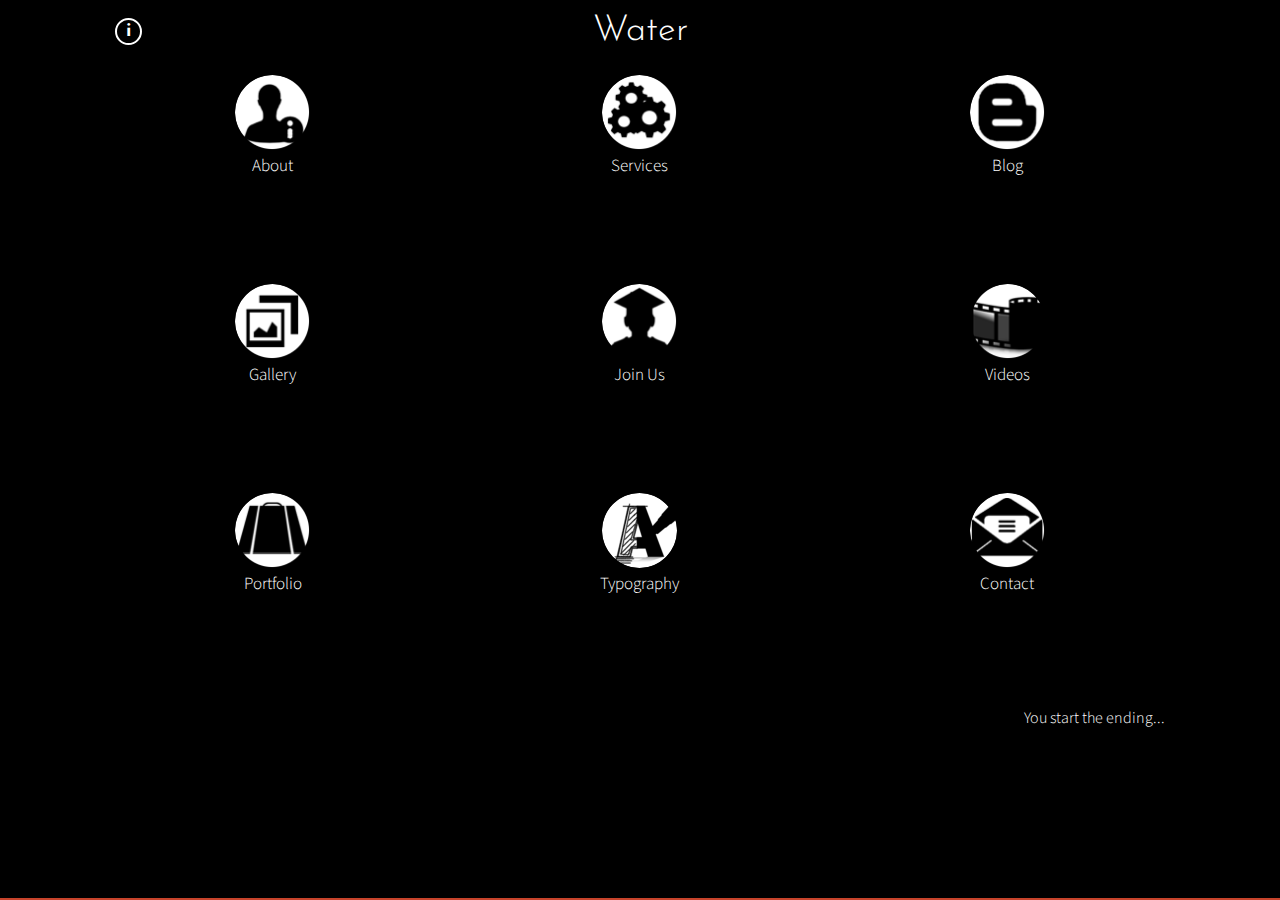
==== Source/water-html/index.html @ 0b762506 "deleted and added stuff" ====
<!DOCTYPE html>
<!--[if IEMobile 7 ]>    <html class="no-js iem7"> <![endif]-->
<!--[if (gt IEMobile 7)|!(IEMobile)]><!--> <html class="no-js"> <!--<![endif]-->
    <head>
        <meta charset="utf-8">
        <title>Lokal</title>
        <meta name="description" content="">
        <meta name="HandheldFriendly" content="True">
        <meta name="MobileOptimized" content="320">
        <meta name="viewport" content="width=device-width, user-scalable=no, initial-scale=1.0, minimum-scale=1.0, maximum-scale=1.0">
        <!-- Cleartype for Windows Phone - uncomment below 1 line to apply-->
        <!--<meta http-equiv="cleartype" content="on">-->

        <link rel="apple-touch-icon-precomposed" sizes="144x144" href="images/touch/apple-touch-icon-144x144-precomposed.png">
        <link rel="apple-touch-icon-precomposed" sizes="114x114" href="images/touch/apple-touch-icon-114x114-precomposed.png">
        <link rel="apple-touch-icon-precomposed" sizes="72x72" href="images/touch/apple-touch-icon-72x72-precomposed.png">
        <link rel="apple-touch-icon-precomposed" href="images/touch/apple-touch-icon-57x57-precomposed.png">
        <link rel="shortcut icon" href="images/touch/apple-touch-icon.png">

        <!-- Tile icon for Win8 (144x144 + tile color)  - uncomment below 2 lines to apply-->
        <!--<meta name="msapplication-TileImage" content="images/touch/apple-touch-icon-144x144-precomposed.png">-->
        <!--<meta name="msapplication-TileColor" content="#222222">-->


        <!-- For iOS web apps. Delete if not needed. https://github.com/h5bp/mobile-boilerplate/issues/94 -->
        <!--
        <meta name="apple-mobile-web-app-capable" content="yes">
        <meta name="apple-mobile-web-app-status-bar-style" content="black">
        <meta name="apple-mobile-web-app-title" content="">
        -->

        <!-- This script prevents links from opening in Mobile Safari. https://gist.github.com/1042026 -->
        <!--
        <script>(function(a,b,c){if(c in b&&b[c]){var d,e=a.location,f=/^(a|html)$/i;a.addEventListener("click",function(a){d=a.target;while(!f.test(d.nodeName))d=d.parentNode;"href"in d&&(d.href.indexOf("http")||~d.href.indexOf(e.host))&&(a.preventDefault(),e.href=d.href)},!1)}})(document,window.navigator,"standalone")</script>
        -->
        
        <link href='http://fonts.googleapis.com/css?family=Source+Sans+Pro:100,200,300,400' rel='stylesheet' type='text/css'>
        <link href='http://fonts.googleapis.com/css?family=Josefin+Sans:100,300' rel='stylesheet' type='text/css'>
        

        <link rel="stylesheet" href="css/normalize.css">
        <!--<link rel="stylesheet" href="css/jquery.mobile-1.2.0.min.css">-->
        <link rel="stylesheet" href="css/jquery.mobile.structure-1.2.0.min.css">
        <script src="js/vendor/modernizr-2.6.2.min.js"></script>
        <link rel="stylesheet" href="css/flexslider.css">
        <link rel="stylesheet" href="css/photoswipe/photoswipe.css">
        
        <!-- change rel to rel="stylesheet/less" if you are using main-less.css file --> <link rel="stylesheet" href="css/main.css">
        <script src="js/less-1.3.3.min.js"></script>
        
        
        <!--<script src="js/vendor/zepto.min.js"></script>-->

        <script src="js/jquery-1.8.2.min.js"></script>
        <script src="js/jquery.mobile-1.2.0.min.js"></script>
        <script src="js/helper.js"></script>
        <script src="js/jquery.flexslider-min.js"></script>
        <script src="js/photoswipe/klass.min.js"></script>
        <script src="js/photoswipe/code.photoswipe.jquery-3.0.5.min.js"></script>
        <script src="js/jquery.easyListSplitter.js"></script>
        <script src="http://maps.google.com/maps/api/js?sensor=false"></script>
        
        <script src="js/forms.js"></script>
        <script src="js/main.js"></script>
        <!-- Google Analytics: change UA-XXXXX-X to be your site's ID. -->
        <script>
            var _gaq=[["_setAccount","UA-XXXXX-X"],["_trackPageview"]];
            (function(d,t){var g=d.createElement(t),s=d.getElementsByTagName(t)[0];g.async=1;
            g.src=("https:"==location.protocol?"//ssl":"//www")+".google-analytics.com/ga.js";
            s.parentNode.insertBefore(g,s)}(document,"script"));
        </script>
        
    </head>
    <body class="my-body">
        
        
        
        
        
        
        
        
        
<!-- Add your site or application content here -->
        <div id="home-page" class="page dark-page" data-theme="a" data-role="page">
            <div class="black-overlay"></div>
            <div id="header" data-role="header">
                <div class="margpage">
                    <h1>Water</h1>
                    <a href="info.html" data-role="none" data-transition="slideup" class="top-button left">i</a>
                </div>
            </div>
            <div class="ui-body padpage">
                
                <div class="menu">
                    <ul class="child-left">
                        <li>
                            <a href="about.html" class="menu-item">
                                <img src="images/home-icons/icon-about.png" alt="About">
                                <span>About</span>
                            </a>
                        </li>
                        <li>
                            <a href="services.html" class="menu-item">
                                <img src="images/home-icons/icon-products.png" alt="Services">
                                <span>Services</span>
                            </a>
                        </li>
                        <li>
                            <a href="blog.html" class="menu-item">
                                <img src="images/home-icons/icon-blog.png" alt="Blog">
                                <span>Blog</span>
                            </a>
                        </li>
                        
                        
                        
                        
                        <li>
                            <a href="gallery.html" class="menu-item">
                                <img src="images/home-icons/icon-gallery.png" alt="Gallery">
                                <span>Gallery</span>
                            </a>
                        </li>
                        <li>
                            <a href="join-us.html" class="menu-item">
                                <img src="images/home-icons/icon-careers.png" alt="Join Us">
                                <span>Join Us</span>
                            </a>
                        </li>
                        
                        
                        
                        <li>
                            <a href="videos.html" class="menu-item">
                                <img src="images/home-icons/icon-videos.png" alt="Videos">
                                <span>Videos</span>
                            </a>
                        </li>
                        <li>
                            <a href="portfolio.html" class="menu-item">
                                <img src="images/home-icons/icon-portfolio.png" alt="Portfolio">
                                <span>Portfolio</span>
                            </a>
                        </li>
                        
                        <li>
                            <a href="typography.html" class="menu-item">
                                <img src="images/home-icons/icon-typography.png" alt="Typography">
                                <span>Typography</span>
                            </a>
                        </li>
                        <li>
                            <a href="contact.html" class="menu-item">
                                <img src="images/home-icons/icon-contact.png" alt="Contact">
                                <span>Contact</span>
                            </a>
                        </li>
                    </ul>
                        
                        
                        
                </div>
                
                
            </div>
            <div id="footer" data-role="footer">
                <div class="padpage group">
                    <div class="social left ">
                        <ul class="child-left">
                            <li> <a href="#" class="twitter" title="Follow us on Twitter"></a> </li>
                            <li> <a href="#" class="facebook" title="Like us on Facebook" ></a> </li>
                            <li> <a href="#" class="linkedin" title="Follow us on Linkedin"></a> </li>
                        </ul>
                    </div>
                    <div class="slogan right">
                        You start the ending...
                    </div>
                </div>
            </div>
            
        
        </div>


        
        
    </body>
</html>
---- Source/water-html/css/photoswipe/photoswipe.css ----
/*
 * photoswipe.css
 * Copyright (c) %%year%% by Code Computerlove (http://www.codecomputerlove.com)
 * Licensed under the MIT license
 *
 * Default styles for PhotoSwipe
 * Avoid any position or dimension based styles
 * where possible, unless specified already here.
 * The gallery automatically works out gallery item
 * positions etc.
 */

 
body.ps-active, body.ps-building, div.ps-active, div.ps-building
{
	background: #000;
	overflow: hidden;
}
body.ps-active *, div.ps-active *
{ 
	-webkit-tap-highlight-color:  rgba(255, 255, 255, 0); 
	display: none;
}
body.ps-active *:focus, div.ps-active *:focus 
{ 
	outline: 0; 
}


/* Document overlay */
div.ps-document-overlay 
{
	background: #000;
}


/* UILayer */
div.ps-uilayer { 
	
	background: #000;
	cursor: pointer;
	
}


/* Zoom/pan/rotate layer */
div.ps-zoom-pan-rotate{
	background: #000;
}
div.ps-zoom-pan-rotate *  { display: block; }


/* Carousel */
div.ps-carousel-item-loading 
{ 
	background: url(../../images/photoswipe/loader.gif) no-repeat center center; 
}

div.ps-carousel-item-error 
{ 
	background: url(../../images/photoswipe/error.gif) no-repeat center center; 
}


/* Caption */
div.ps-caption
{ 
	background: #000000;
	background: -moz-linear-gradient(top, #303130 0%, #000101 100%);
	background: -webkit-gradient(linear, left top, left bottom, color-stop(0%,#303130), color-stop(100%,#000101));
	border-bottom: 1px solid #42403f;
	color: #ffffff;
	font-size: 13px;
	font-family: "Lucida Grande", Helvetica, Arial,Verdana, sans-serif;
	text-align: center;
}
div.ps-caption *  { display: inline; }

div.ps-caption-bottom
{ 
	border-top: 1px solid #42403f;
	border-bottom: none;
	min-height: 44px;
}

div.ps-caption-content
{
	padding: 13px;
	display: block;
}


/* Toolbar */
div.ps-toolbar
{ 
	background: #000000;
	background: -moz-linear-gradient(top, #303130 0%, #000101 100%);
	background: -webkit-gradient(linear, left top, left bottom, color-stop(0%,#303130), color-stop(100%,#000101));
	border-top: 1px solid #42403f;
	color: #ffffff;
	font-size: 13px;
	font-family: "Lucida Grande", Helvetica, Arial,Verdana, sans-serif;
	text-align: center;
	height: 44px;
	display: table;
	table-layout: fixed;
}
div.ps-toolbar * { 
	display: block;
}

div.ps-toolbar-top 
{
	border-bottom: 1px solid #42403f;
	border-top: none;
}

div.ps-toolbar-close, div.ps-toolbar-previous, div.ps-toolbar-next, div.ps-toolbar-play
{
	cursor: pointer;
	display: table-cell;
}

div.ps-toolbar div div.ps-toolbar-content
{
	width: 44px;
	height: 44px;
	margin: 0 auto 0;
	background-image: url(../../images/photoswipe/icons.png);
	background-repeat: no-repeat;
}

div.ps-toolbar-close div.ps-toolbar-content
{
	background-position: 0 0;
}

div.ps-toolbar-previous div.ps-toolbar-content
{
	background-position: -44px 0;
}

div.ps-toolbar-previous-disabled div.ps-toolbar-content
{
	background-position: -44px -44px;
}

div.ps-toolbar-next div.ps-toolbar-content
{
	background-position: -132px 0;
}

div.ps-toolbar-next-disabled div.ps-toolbar-content
{
	background-position: -132px -44px;
}

div.ps-toolbar-play div.ps-toolbar-content
{
	background-position: -88px 0;
}

/* Hi-res display */
@media only screen and (-webkit-min-device-pixel-ratio: 1.5),
       only screen and (-moz-min-device-pixel-ratio: 1.5),
       only screen and (min-resolution: 240dpi)
{
	div.ps-toolbar div div.ps-toolbar-content
	{
		-moz-background-size: 176px 88px;
		-o-background-size: 176px 88px;
		-webkit-background-size: 176px 88px;
		background-size: 176px 88px;
		background-image: url(../../images/photoswipe/icons@2x.png);
	}
}
---- Source/water-html/css/main.css ----
/*
 * HTML5 Boilerplate
 *
 * What follows is the result of much research on cross-browser styling.
 * Credit left inline and big thanks to Nicolas Gallagher, Jonathan Neal,
 * Kroc Camen, and the H5BP dev community and team.
 */
/* ==========================================================================
   Base styles: opinionated defaults
   ========================================================================== */
html,
button,
input,
select,
textarea {
  color: #222;
}
body {
  font-size: 1em;
  line-height: 1.4;
}
/*
 * Remove the gap between images and the bottom of their containers: h5bp.com/i/440
 */
img {
  vertical-align: middle;
}
/*
 * Remove default fieldset styles.
 */
fieldset {
  border: 0;
  margin: 0;
  padding: 0;
}
/*
 * Allow only vertical resizing of textareas.
 */
textarea {
  resize: vertical;
}
/* ==========================================================================
   Author's custom styles
   ========================================================================== */
/* ==========================================================================
   Helper classes
   ========================================================================== */
/* Prevent callout */
.nocallout {
  -webkit-touch-callout: none;
}
.pressed {
  background-color: rgba(0, 0, 0, 0.7);
}
/* A hack for HTML5 contenteditable attribute on mobile */
textarea[contenteditable] {
  -webkit-appearance: none;
}
/* A workaround for S60 3.x and 5.0 devices which do not animated gif images if
   they have been set as display: none */
.gifhidden {
  position: absolute;
  left: -100%;
}
/*
 * Image replacement
 */
.ir {
  background-color: transparent;
  background-repeat: no-repeat;
  border: 0;
  direction: ltr;
  display: block;
  overflow: hidden;
  text-align: left;
  text-indent: -999em;
}
.ir br {
  display: none;
}
/*
 * Hide from both screenreaders and browsers: h5bp.com/u
 */
.hidden {
  display: none !important;
  visibility: hidden;
}
/*
 * Hide only visually, but have it available for screenreaders: h5bp.com/v
 */
.visuallyhidden {
  border: 0;
  clip: rect(0 0 0 0);
  height: 1px;
  margin: -1px;
  overflow: hidden;
  padding: 0;
  position: absolute;
  width: 1px;
}
/*
 * Extends the .visuallyhidden class to allow the element to be focusable
 * when navigated to via the keyboard: h5bp.com/p
 */
.visuallyhidden.focusable:active,
.visuallyhidden.focusable:focus {
  clip: auto;
  height: auto;
  margin: 0;
  overflow: visible;
  position: static;
  width: auto;
}
/*
 * Hide visually and from screenreaders, but maintain layout
 */
.invisible {
  visibility: hidden;
}
/**
 * Clearfix helper
 * Used to contain floats: h5bp.com/q
 */
.clearfix:before,
.clearfix:after {
  content: "";
  display: table;
}
.clearfix:after {
  clear: both;
}
/*
 * For IE 6/7 only
 * Include this rule to trigger hasLayout and contain floats.
 */
.clearfix {
  *zoom: 1;
}
/*************************************
***************** MAIN STARTS HERE 
**************************************/
/* ==========================================================================
    Force Element To Self-Clear its Children
    http://css-tricks.com/snippets/css/clear-fix/
   ========================================================================== */
.group:before,
.group:after {
  content: "";
  display: table;
}
.group:after {
  clear: both;
}
.group {
  zoom: 1;
  /* For IE 6/7 (trigger hasLayout) */

}
ul,
li {
  list-style-type: none;
}
ul,
li,
p {
  margin: 0;
  padding: 0;
}
a,
a:active,
a:visited,
a:hover {
  text-decoration: none;
}
/*************************************
***************** MULTI PURPOSE MIXINS
**************************************/
.left {
  float: left;
}
.left-important {
  float: left !important;
}
.right {
  float: right;
}
.right-important {
  float: right !important;
}
ul.child-left li {
  float: left;
}
ul.child-left-important li {
  float: left !important;
}
ul.child-right li {
  float: right;
}
ul.child-right-important li {
  float: right !important;
}
.bottom-margin-killer {
  margin-bottom: 0 !important;
}
.hide {
  display: none;
}
.my-body .ui-body-a .ui-link {
  text-decoration: none;
  /*color: @themeColor;*/

}
body {
  background: #000;
}
.ui-body {
  padding: 0;
}
.ui-page {
  background: url(http://localhost/app-preview/water-submission/water-html/css/../images/tile.png) repeat #ffffff;
  text-shadow: none;
  color: #000000;
  font-family: "Source Sans Pro";
  font-weight: 300;
  font-size: 15px;
  border-bottom: 2px solid #c7432b !important;
}
::selection {
  background-color: #c7432b;
  color: #fff;
}
::-moz-selection {
  background-color: #c7432b;
  color: #fff;
}
/*************************************
***************** TYPOGRAPHY + COMPONENTS
**************************************/
a {
  color: #c7432b;
}
p {
  margin-bottom: 25px;
}
.title {
  font-size: 20px;
  font-family: "Josefin Sans";
  color: #c7432b;
  font-weight: 300;
}
.highlight {
  padding: 0 1%;
  background: #c7432b;
  color: #fff;
  font-size: 15px;
  margin-top: 5px;
  display: block;
}
.highlight.left {
  margin-right: 5px;
}
.highlight.right {
  margin-left: 5px;
}
.highlight:hover {
  color: #c7432b;
  background: #fff;
}
h1 {
  color: #c7432b;
  font-family: "Josefin Sans";
  font-size: 31px;
  font-weight: 300;
  text-shadow: none;
  margin-top: 0;
  margin-bottom: 5px;
}
h1.mini {
  font-size: 22px;
}
h1.special {
  color: #fff;
  background: #c7432b;
  padding: 1% 3%;
}
h2 {
  color: #000000;
  font-family: "Josefin Sans";
  font-size: 21px;
  font-weight: 300;
  text-shadow: none;
  margin-top: 20px;
  margin-bottom: 0px;
}
h2.mini {
  font-size: 15px;
}
h2.special {
  color: #fff;
  background: #c7432b;
  padding: 1% 3%;
}
h3 {
  color: #000000;
  font-family: "Source Sans Pro";
  font-size: 20px;
  font-weight: 300;
  text-shadow: none;
  margin-top: 35px;
  margin-bottom: 20px;
}
h3.mini {
  font-size: 15px;
}
.column-container .column {
  box-sizing: border-box;
  -moz-box-sizing: border-box;
  -webkit-box-sizing: border-box;
  width: 100%;
  padding: 0 8% 0 0;
  text-align: justify;
  font-size: 13px;
}
.column-container.column-1 .column {
  text-align: justify;
}
.column-container.column-2 .column {
  width: 50%;
  float: left;
}
.column-container.column-3 .column {
  width: 33%;
  float: left;
}
.column-container.column-4 .column {
  width: 25%;
  float: left;
}
.border {
  padding-bottom: 15px;
  margin-bottom: 20px;
  border-bottom: 2px solid #c7432b;
}
.margpage {
  margin-left: 9%;
  margin-right: 9%;
  position: relative;
}
.margpage.margtop {
  margin-top: 9%;
}
.margpage.margbottom {
  margin-bottom: 9%;
}
.padpage {
  padding-left: 9%;
  padding-right: 9%;
  position: relative;
}
.padpage.padtop {
  padding-top: 9%;
}
.padpage.padbottom {
  padding-bottom: 9%;
}
.flexslider {
  border: 0;
  margin-bottom: 20px;
}
.flexslider img {
  width: 100%;
}
.back-button {
  display: block;
  width: 23px;
  height: 23px;
  font-size: 19px;
  line-height: 23px;
  font-weight: bold;
  font-family: "Josefin Sans";
  text-align: center;
  right: 18px;
  top: 8px;
  right: 0;
  top: 3px;
  z-index: 100;
  margin: 1% 1% 3% 4%;
  transition: all 0.15s;
  -webkit-transition: all 0.15s;
  /* Safari and Chrome */

  -moz-transition: all 0.15s;
  /* Firefox 4 */

  -o-transition: all 0.15s;
  /* Opera */

  -ms-transition: all 0.15s;
  /* IE*/

  border-radius: 20px;
  -webkit-border-radius: 20px;
  -moz-border-radius: 20px;
  -o-border-radius: 20px;
  -ms-border-radius: 20px;
  -khtml-border-radius: 20px;
  color: #c7432b;
  border: 2px solid #c7432b;
}
.back-button:hover {
  background: #c7432b;
  color: white;
}
.top-button,
.menu-button {
  display: block;
  width: 23px;
  height: 23px;
  font-size: 19px;
  line-height: 23px;
  font-weight: bold;
  font-family: "Josefin Sans";
  text-align: center;
  position: absolute;
  right: 18px;
  top: 8px;
  right: 0;
  top: 3px;
  z-index: 100;
  transition: all 0.15s;
  -webkit-transition: all 0.15s;
  /* Safari and Chrome */

  -moz-transition: all 0.15s;
  /* Firefox 4 */

  -o-transition: all 0.15s;
  /* Opera */

  -ms-transition: all 0.15s;
  /* IE*/

  /*
     to make it black (invert color)
    color: black;
    border: 2px solid black;
    &:hover{
        background: black;
        color: white;
    }
    */

  color: white;
  border: 2px solid white;
  border-radius: 20px;
  -webkit-border-radius: 20px;
  -moz-border-radius: 20px;
  -o-border-radius: 20px;
  -ms-border-radius: 20px;
  -khtml-border-radius: 20px;
}
.top-button:hover,
.menu-button:hover {
  background: white;
  color: black;
}
.top-button.left,
.menu-button.left {
  right: auto;
  left: 0;
}
.theme-text {
  color: #c7432b;
  font-size: 18px;
  font-family: "Source Sans Pro";
  font-weight: 200;
}
a.link {
  position: relative;
  padding-right: 30px;
}
a.link span.arrow {
  width: 30px;
  height: 28px;
  position: absolute;
  right: 0;
  top: 0;
  background: url(http://localhost/app-preview/water-submission/water-html/css/../images/bg_direction_nav.png) no-repeat right center;
  display: block;
}
.input,
.textarea {
  border-width: 1px 1px 1px 1px;
  border-color: #e9e9e9 #b6b6b6 #b6b6b6 #e9e9e9;
  border-style: solid;
  color: #c7432b;
  margin-bottom: 20px;
  width: 100%;
  border-radius: 0;
  -webkit-border-radius: 0;
  -moz-border-radius: 0;
  -o-border-radius: 0;
  -ms-border-radius: 0;
  -khtml-border-radius: 0;
}
.input:focus,
.textarea:focus {
  border-color: #c7432b;
  outline: 1px solid #f4d1ca;
}
.input.required,
.textarea.required {
  border-left: 2px solid #c7432b !important;
}
.textarea {
  min-height: 100px;
}
.button {
  background: #c7432b;
  border: 0;
  width: 100%;
  padding: 5px 0;
  margin: 10px 0;
  color: white;
  display: block;
  font-size: 13px;
  font-family: "Source Sans Pro";
  font-weight: 300;
  box-shadow: 1px 1px 1px #999999;
  -webkit-box-shadow: 1px 1px 1px #999999;
  -moz-box-shadow: 1px 1px 1px #999999;
  -o-box-shadow: 1px 1px 1px #999999;
  -ms-box-shadow: 1px 1px 1px #999999;
  border-radius: 0;
  -webkit-border-radius: 0;
  -moz-border-radius: 0;
  -o-border-radius: 0;
  -ms-border-radius: 0;
  -khtml-border-radius: 0;
  transition: all 0.15s;
  -webkit-transition: all 0.15s;
  /* Safari and Chrome */

  -moz-transition: all 0.15s;
  /* Firefox 4 */

  -o-transition: all 0.15s;
  /* Opera */

  -ms-transition: all 0.15s;
  /* IE*/

}
.button:hover {
  background: #dc715d;
}
.button.small {
  display: inline-block;
  padding: 5px 10px;
  width: auto;
}
.button.large {
  font-size: 17px;
  padding: 12px 0;
}
.button.left {
  margin-right: 5px;
}
.button.right {
  margin-left: 5px;
}
.message {
  display: none;
  padding: 5px;
  background-image: url(http://localhost/app-preview/water-submission/water-html/css/../images/icons/icon-close.png);
  background-repeat: no-repeat;
  background-position: right center;
  color: white;
  font-size: 16px;
  font-weight: bold;
  font-family: "Josefin Sans";
  margin: 0 0 10px;
}
.success-message {
  background-color: #00a75a;
  box-shadow: 1px 1px 1px #00743f;
  -webkit-box-shadow: 1px 1px 1px #00743f;
  -moz-box-shadow: 1px 1px 1px #00743f;
  -o-box-shadow: 1px 1px 1px #00743f;
  -ms-box-shadow: 1px 1px 1px #00743f;
}
.warning-message {
  background-color: #ffc40d;
  box-shadow: 1px 1px 1px #d9a400;
  -webkit-box-shadow: 1px 1px 1px #d9a400;
  -moz-box-shadow: 1px 1px 1px #d9a400;
  -o-box-shadow: 1px 1px 1px #d9a400;
  -ms-box-shadow: 1px 1px 1px #d9a400;
}
.error-message {
  background-color: #c7432b;
  box-shadow: 1px 1px 1px #9d3522;
  -webkit-box-shadow: 1px 1px 1px #9d3522;
  -moz-box-shadow: 1px 1px 1px #9d3522;
  -o-box-shadow: 1px 1px 1px #9d3522;
  -ms-box-shadow: 1px 1px 1px #9d3522;
}
.notification-message {
  background-color: #767676;
  box-shadow: 1px 1px 1px #5d5d5d;
  -webkit-box-shadow: 1px 1px 1px #5d5d5d;
  -moz-box-shadow: 1px 1px 1px #5d5d5d;
  -o-box-shadow: 1px 1px 1px #5d5d5d;
  -ms-box-shadow: 1px 1px 1px #5d5d5d;
}
.content-box {
  background: #fff;
  box-shadow: 1px 1px 1px #d8d8d8;
  -webkit-box-shadow: 1px 1px 1px #d8d8d8;
  -moz-box-shadow: 1px 1px 1px #d8d8d8;
  -o-box-shadow: 1px 1px 1px #d8d8d8;
  -ms-box-shadow: 1px 1px 1px #d8d8d8;
  position: relative;
  margin: 1% 1% 3% 1%;
  /* everything is little padded inside */

  /* used in blog*/

  /* title and content is padded, but images and links and everything else touches the walls */

  /* used in portfolio */

}
.content-box .title {
  display: block;
  margin-bottom: 5px;
  margin-top: 5px;
}
.content-box .image {
  margin-bottom: 10px;
}
.content-box .image img {
  width: 100%;
}
.content-box .foot {
  margin-top: 5px;
}
.content-box .image {
  overflow: hidden;
  display: block;
}
.content-box .image img {
  width: 100%;
}
.content-box.type-1 {
  padding: 3%;
}
.content-box.type-2 .image {
  margin-bottom: 3%;
}
.content-box.type-2 .title,
.content-box.type-2 .content {
  padding: 0 3%;
}
ul.general li {
  margin-bottom: 25px;
}
.content {
  text-align: justify;
  font-family: "Source Sans Pro";
  font-size: 13px;
}
.map-control {
  display: block;
  background: url(http://localhost/app-preview/water-submission/water-html/css/../images/icons/icon-map.png) no-repeat center -10px;
  width: 100%;
  height: 43px;
  transition: all 0.15s;
  -webkit-transition: all 0.15s;
  /* Safari and Chrome */

  -moz-transition: all 0.15s;
  /* Firefox 4 */

  -o-transition: all 0.15s;
  /* Opera */

  -ms-transition: all 0.15s;
  /* IE*/

}
.map-control:hover {
  background-position: center top;
}
/*************************************
***************** DARK PAGE DIFFERENT THEME
**************************************/
.dark-page {
  background: #000;
  color: #fff;
}
.dark-page h1,
.dark-page h2,
.dark-page h3 {
  color: #fff;
}
.dark-page #header h1,
.dark-page .header h1,
.dark-page #header h2,
.dark-page .header h2,
.dark-page #header h3,
.dark-page .header h3 {
  color: #fff;
}
.dark-page .content {
  color: #000000;
}
.dark-page .top-button {
  color: white;
  border: 2px solid white;
}
.dark-page .top-button:hover {
  background: white;
  color: black;
}
.dark-page .social ul li a.twitter {
  background-image: url(http://localhost/app-preview/water-submission/water-html/css/../images/social/icon-twitter.png);
}
.dark-page .social ul li a.facebook {
  background-image: url(http://localhost/app-preview/water-submission/water-html/css/../images/social/icon-facebook.png);
}
.dark-page .social ul li a.linkedin {
  background-image: url(http://localhost/app-preview/water-submission/water-html/css/../images/social/icon-linkedin.png);
}
.dark-page .slogan {
  color: white;
}
/*************************************
***************** HEADER + FOOTER
**************************************/
/*COMMON HEADER CODE FOR ALL PAGES */
#header,
.header {
  background: #c7432b;
  padding-top: 6px;
  margin-bottom: 20px;
  border: 0;
  box-shadow: 1px 0px 4px #000000;
  -webkit-box-shadow: 1px 0px 4px #000000;
  -moz-box-shadow: 1px 0px 4px #000000;
  -o-box-shadow: 1px 0px 4px #000000;
  -ms-box-shadow: 1px 0px 4px #000000;
}
#header h1,
.header h1 {
  color: #fff;
  font-family: "Josefin Sans";
  font-size: 27px;
  font-weight: 300;
  text-shadow: none;
  text-align: center;
  margin-top: 0;
  margin-bottom: 5px;
}
#header h2,
.header h2 {
  color: #000;
  font-family: "Josefin Sans";
  font-size: 21px;
  font-weight: 300;
  text-shadow: none;
  text-align: center;
  margin-top: 0;
  margin-bottom: 0px;
}
#footer,
.footer {
  margin-bottom: 10px;
}
/*************************************
***************** HOME PAGE
**************************************/
.black-overlay {
  width: 100%;
  height: 100%;
  position: absolute;
  left: 0;
  top: 0;
  background: url(http://localhost/app-preview/water-submission/water-html/css/../images/black-overlay.png) repeat 0 0;
  z-index: 0;
}
#home-page {
  /*background: url(../images/bg.png) #000 no-repeat;*/

  background: url(http://lorempixel.com/1024/576/) #000000 no-repeat;
  background-size: auto 100%;
  color: #fff;
}
#home-page #header,
#home-page .header {
  background: none !important;
  padding-top: 0 !important;
  margin-bottom: 0 !important;
  box-shadow: 0 0 0 0 !important;
  -webkit-box-shadow: 0 0 0 0 !important;
  -moz-box-shadow: 0 0 0 0 !important;
  -o-box-shadow: 0 0 0 0 !important;
  -ms-box-shadow: 0 0 0 0 !important;
}
#home-page #header h1,
#home-page .header h1 {
  font-size: 36px;
  margin-top: 6px;
  margin-bottom: 19px;
}
#home-page #header h2,
#home-page .header h2 {
  margin-top: 20px !important;
}
#home-page .top-button {
  position: absolute;
  margin-top: -13px;
  top: 50%;
  right: 0;
}
.menu ul {
  width: 100%;
}
.menu ul li {
  display: block;
  width: 30%;
  min-width: 75px;
  margin-right: 5%;
  margin-bottom: 10%;
}
.menu ul li:nth-child(3n+3) {
  margin-right: 0;
  float: right;
}
.menu ul li a,
.menu ul li img {
  transition: all 0.15s;
  -webkit-transition: all 0.15s;
  /* Safari and Chrome */

  -moz-transition: all 0.15s;
  /* Firefox 4 */

  -o-transition: all 0.15s;
  /* Opera */

  -ms-transition: all 0.15s;
  /* IE*/

}
.menu ul li a {
  color: white;
  display: block;
  font-size: 17px;
  font-family: "Source Sans Pro";
  font-weight: 300 !important;
  text-transform: capitalize;
  text-align: center;
  text-shadow: 1px 1px 0px #000;
}
.menu ul li a img {
  margin-bottom: 5px;
  border-radius: 50px;
  width: 75px;
}
.menu ul li a:hover img {
  /*.transformer(scaleX(-1));*/

  background-color: #c7432b;
}
.menu ul li a span {
  display: block;
}
.social ul li {
  margin-right: 4px;
}
.social ul li a {
  display: block;
  width: 32px;
  height: 32px;
  background-repeat: no-repeat;
  background-position: 0 0;
  transition: all 0.15s;
  -webkit-transition: all 0.15s;
  /* Safari and Chrome */

  -moz-transition: all 0.15s;
  /* Firefox 4 */

  -o-transition: all 0.15s;
  /* Opera */

  -ms-transition: all 0.15s;
  /* IE*/

}
.social ul li a:hover {
  transform: scaleX(-1);
  -webkit-transform: scaleX(-1);
  -moz-transform: scaleX(-1);
  -o-transform: scaleX(-1);
  -ms-transform: scaleX(-1);
}
.social ul li a.twitter {
  background-image: url(http://localhost/app-preview/water-submission/water-html/css/../images/social/icon-twitter-black.png);
}
.social ul li a.facebook {
  background-image: url(http://localhost/app-preview/water-submission/water-html/css/../images/social/icon-facebook-black.png);
}
.social ul li a.linkedin {
  background-image: url(http://localhost/app-preview/water-submission/water-html/css/../images/social/icon-linkedin-black.png);
}
.slogan {
  text-align: right;
  font-size: 16px;
  color: black;
  font-family: "Source Sans Pro";
  font-weight: regular;
  line-height: 32px;
}
/*************************************
***************** TWITTER FEED CSS
**************************************/
#twitter_update_list li {
  margin: 0 0 10px;
  padding: 7px;
  background: #fff;
}
#twitter_update_list li span {
  color: #000000;
}
#twitter_update_list li span a {
  display: inline !important;
  margin: 0;
  float: none;
}
#twitter_update_list li a {
  color: #c7432b;
  display: block;
  margin-top: 5px;
  transition: all 0.2s;
  -webkit-transition: all 0.2s;
  /* Safari and Chrome */

  -moz-transition: all 0.2s;
  /* Firefox 4 */

  -o-transition: all 0.2s;
  /* Opera */

  -ms-transition: all 0.2s;
  /* IE*/

}
#twitter_update_list li a:hover {
  color: #9d3522;
}
/*************************************
***************** INFO PAGE 
**************************************/
#info-page {
  /*background: #000 !important;*/

  background-size: auto 100%;
  /*color: #fff;*/

}
#info-page #header {
  background: none !important;
  box-shadow: 0 0 0 0 !important;
  -webkit-box-shadow: 0 0 0 0 !important;
  -moz-box-shadow: 0 0 0 0 !important;
  -o-box-shadow: 0 0 0 0 !important;
  -ms-box-shadow: 0 0 0 0 !important;
}
/*************************************
***************** GALLERY PAGE  
**************************************/
/* hover effect on gallery albums for desktops */
.no-touch .gallery li a.album-photo img {
  width: 150%;
  margin-left: -25%;
  transition: all 0.15s;
  -webkit-transition: all 0.15s;
  /* Safari and Chrome */

  -moz-transition: all 0.15s;
  /* Firefox 4 */

  -o-transition: all 0.15s;
  /* Opera */

  -ms-transition: all 0.15s;
  /* IE*/

}
.no-touch .gallery li:hover a.album-photo img {
  width: 100%;
  margin-left: 0;
}
.gallery li {
  box-shadow: 1px 1px 1px #888888;
  -webkit-box-shadow: 1px 1px 1px #888888;
  -moz-box-shadow: 1px 1px 1px #888888;
  -o-box-shadow: 1px 1px 1px #888888;
  -ms-box-shadow: 1px 1px 1px #888888;
  margin-bottom: 25px;
  position: relative;
}
.gallery li a {
  display: block;
}
.gallery li .counter {
  transition: all 0.15s;
  -webkit-transition: all 0.15s;
  /* Safari and Chrome */

  -moz-transition: all 0.15s;
  /* Firefox 4 */

  -o-transition: all 0.15s;
  /* Opera */

  -ms-transition: all 0.15s;
  /* IE*/

  position: absolute;
  font-family: "Josefin Sans";
  font-size: 100px;
  top: 0;
  left: 10px;
  opacity: 0.4;
  color: white;
  text-shadow: 1px 1px 1px #000;
  line-height: 110px;
  display: block;
  filter: alpha(opacity=40);
}
.gallery li a.album-photo {
  height: 105px;
  overflow: hidden;
}
.gallery li a.album-photo img {
  width: 100%;
}
.gallery li a.album-detail {
  height: 25px;
  line-height: 27px;
  font-size: 15px;
  font-family: "Josefin Sans";
  text-transform: capitalize;
  color: white;
  background: #000;
  padding: 0 10px;
}
/*************************************
***************** GALLERY PHOTOS PAGE  
**************************************/
.gallery-items {
  margin-bottom: 20px;
}
.gallery-items .title {
  text-align: center;
  margin: 100px 0;
}
.gallery-items ul {
  float: left;
  width: 100%;
}
.gallery-items ul li {
  margin-bottom: 10px;
}
.gallery-items ul li img,
.gallery-items ul li iframe {
  width: 95%;
}
.gallery-items .image {
  display: block;
}
.gallery-items.column-2 ul {
  width: 50%;
}
.gallery-items.column-2 ul li img,
.gallery-items.column-2 ul li iframe {
  width: 95%;
}
.gallery-items.column-3 ul {
  width: 33%;
}
.gallery-items.column-3 ul li img,
.gallery-items.column-3 ul li iframe {
  width: 90%;
}
.gallery-items.column-4 ul {
  width: 25%;
}
.gallery-items.column-4 ul li img,
.gallery-items.column-4 ul li iframe {
  width: 90%;
}
/*************************************
***************** SERVICES PAGE 
**************************************/
.products .line-graphic,
.services .line-graphic {
  position: absolute;
  left: 0;
  top: 0;
  width: 2px;
  height: 100%;
  background: #c7432b;
  transition: all 0.15s;
  -webkit-transition: all 0.15s;
  /* Safari and Chrome */

  -moz-transition: all 0.15s;
  /* Firefox 4 */

  -o-transition: all 0.15s;
  /* Opera */

  -ms-transition: all 0.15s;
  /* IE*/

}
.products .icon,
.services .icon {
  height: 20px;
  margin-top: 4px;
}
/*************************************
***************** BLOG PAGE 
**************************************/
.blog {
  margin-bottom: 25px;
}
.blog.listing .image {
  max-height: 120px;
}
.blog.listing .content {
  max-height: 104px;
  overflow: hidden;
}
.blog .date,
.blog .read-more {
  font-size: 13px;
  font-family: "Source Sans Pro";
  font-weight: 200;
  line-height: 26px;
}
.blog .date {
  color: #b6b6b6;
}
.blog .read-more {
  color: #c7432b;
}
/*************************************
***************** CONTACT PAGE
**************************************/
#map {
  margin-top: 10px;
  height: 200px;
}
/*************************************
***************** JOIN US PAGE
**************************************/
#join-us-page {
  /* because 'apply' text takes 50px, we give more padding on right */

}
#join-us-page .link {
  padding-right: 77px;
}
#join-us-page .apply {
  position: absolute;
  right: 30px;
  text-align: right;
  top: 0;
}
/*************************************
***************** TYPOGRAPHY
**************************************/
#typography-page .message {
  display: block !important;
}
/* ==========================================================================
   EXAMPLE Media Queries for Responsive Design.
   Theses examples override the primary ('mobile first') styles.
   Modify as content requires.
   ========================================================================== */
@media only screen and (min-width: 800px) {
  /* Style adjustments for viewports that meet the condition */
}
@media only screen and (max-width: 380px) {
  /* Style adjustments for viewports that meet the condition */
  /*
      .top-button{
          width: 18px;
          height: 18px;
          font-size: 14px;
          line-height: 18px;
      }
      */
}
@media only screen and (-webkit-min-device-pixel-ratio: 1.5), only screen and (min-resolution: 144dpi) {
  /* Style adjustments for viewports that meet the condition */
}
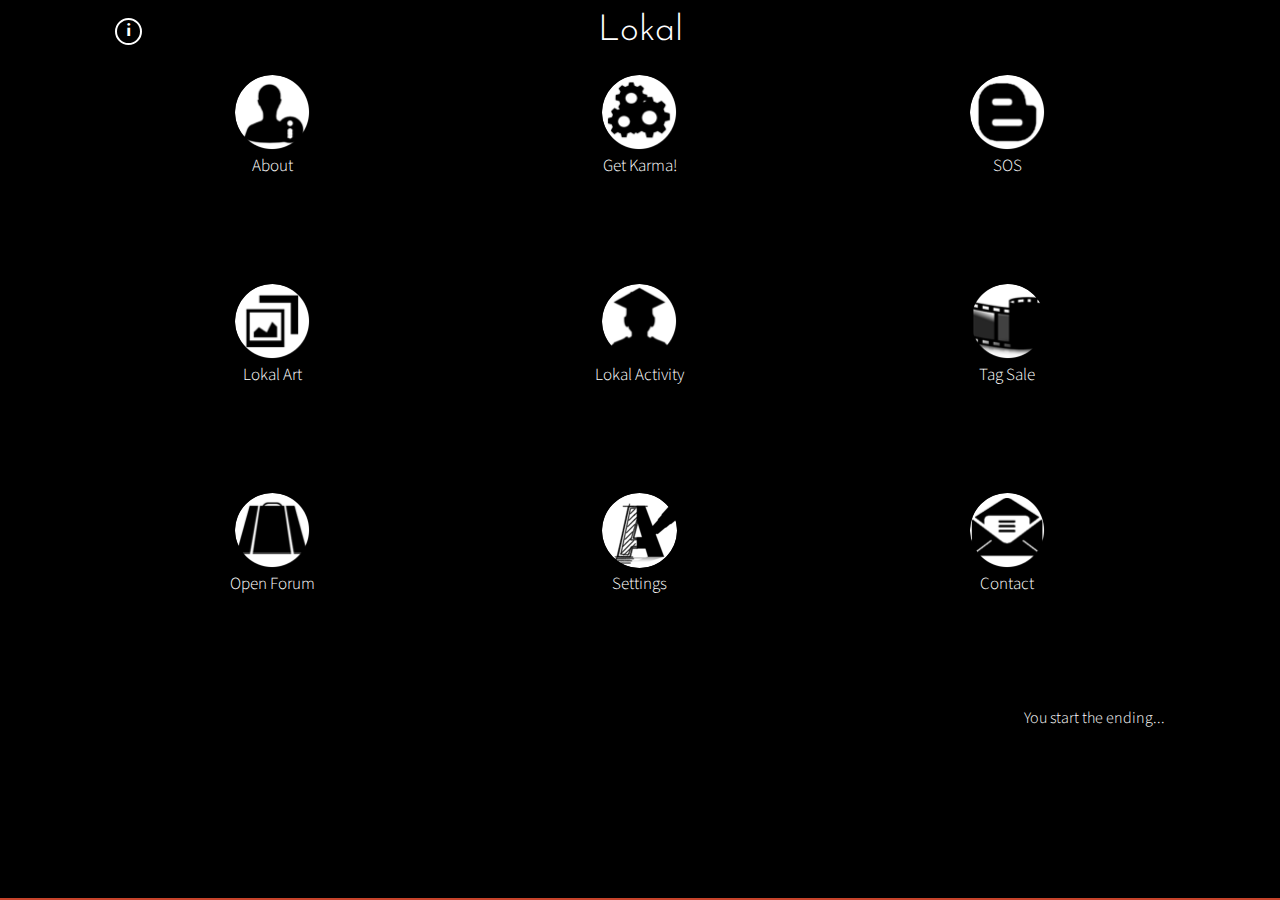
==== commit 9bee7091: "removed stuff changed name of stuff" ====
--- a/Source/water-html/index.html
+++ b/Source/water-html/index.html
@@ -86,7 +86,7 @@
             <div class="black-overlay"></div>
             <div id="header" data-role="header">
                 <div class="margpage">
-                    <h1>Water</h1>
+                    <h1>Lokal</h1>
                     <a href="info.html" data-role="none" data-transition="slideup" class="top-button left">i</a>
                 </div>
             </div>
@@ -103,13 +103,13 @@
                         <li>
                             <a href="services.html" class="menu-item">
                                 <img src="images/home-icons/icon-products.png" alt="Services">
-                                <span>Services</span>
+                                <span>Get Karma!</span>
                             </a>
                         </li>
                         <li>
                             <a href="blog.html" class="menu-item">
                                 <img src="images/home-icons/icon-blog.png" alt="Blog">
-                                <span>Blog</span>
+                                <span>SOS</span>
                             </a>
                         </li>
                         
@@ -119,13 +119,13 @@
                         <li>
                             <a href="gallery.html" class="menu-item">
                                 <img src="images/home-icons/icon-gallery.png" alt="Gallery">
-                                <span>Gallery</span>
+                                <span>Lokal Art</span>
                             </a>
                         </li>
                         <li>
                             <a href="join-us.html" class="menu-item">
                                 <img src="images/home-icons/icon-careers.png" alt="Join Us">
-                                <span>Join Us</span>
+                                <span>Lokal Activity</span>
                             </a>
                         </li>
                         
@@ -134,20 +134,20 @@
                         <li>
                             <a href="videos.html" class="menu-item">
                                 <img src="images/home-icons/icon-videos.png" alt="Videos">
-                                <span>Videos</span>
+                                <span>Tag Sale</span>
                             </a>
                         </li>
                         <li>
                             <a href="portfolio.html" class="menu-item">
                                 <img src="images/home-icons/icon-portfolio.png" alt="Portfolio">
-                                <span>Portfolio</span>
+                                <span>Open Forum</span>
                             </a>
                         </li>
                         
                         <li>
                             <a href="typography.html" class="menu-item">
                                 <img src="images/home-icons/icon-typography.png" alt="Typography">
-                                <span>Typography</span>
+                                <span>Settings</span>
                             </a>
                         </li>
                         <li>
